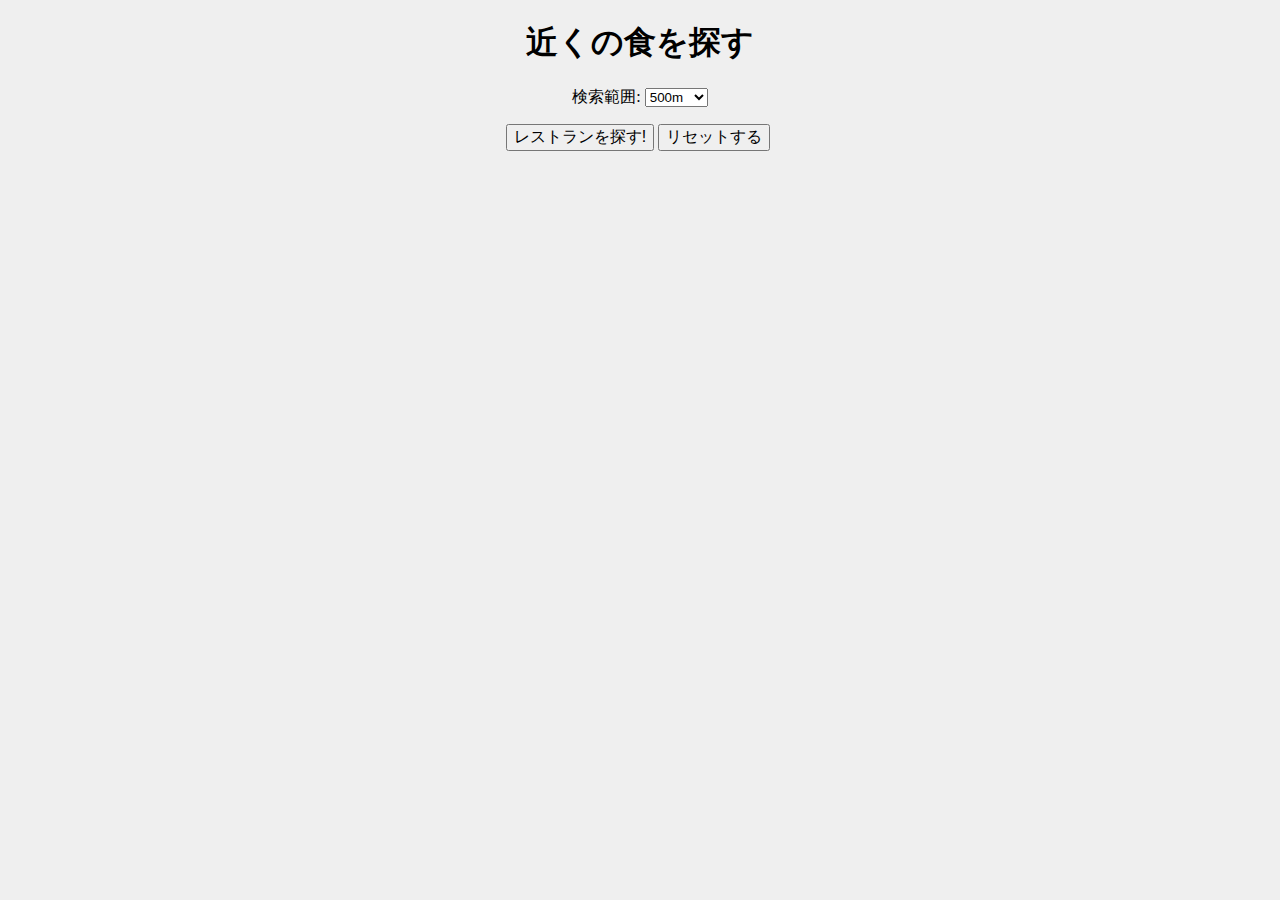
==== index.html @ da24f1a3 "first commit" ====
<!DOCTYPE html>
<html lang="ja">
<head>
    <meta charset="UTF-8">
    <meta name="viewport" content="width=device-width, initial-scale=1.0">
    <meta http-equiv="X-UA-Compatible" content="ie=edge">
    <title>サマーインターン課題</title>
    <link rel="stylesheet" href = "css/styles.css">
</head>
<body>
    <h1>近くの食を探す</h1>
    <form name="SelectDistance">
        <p>
            検索範囲:
            <select id="distance">
                <option value="1">300m</option>
                <option value="2" selected >500m</option>
                <option value="3">1000m</option>
                <option value="4">2000m</option>
                <option value="5">3000m</option>
            </select>
        </p>
    </form>

    <button type="button" id="search" onclick="this.disabled = true;">
        <font size = "3.5">レストランを探す!</font>
    </button>
    <button type="button" id="reset">
        <font size = "3.5">リセットする</font>
    </button>

    <div id = "wrapper">
    </div>

    <script src = "js/main.js"></script>
</body>
</html>
---- css/styles.css ----
body{
    text-align: center;
    background:#efefef;
}

#wrapper{
    display:inline-block;
}

.shop{
    width: 600px;
    height:400px;
    text-align:center;
    display:inline-block;
    margin:50px 100px;
    border:solid black;
    box-shadow: 5px 5px 5px grey;
}
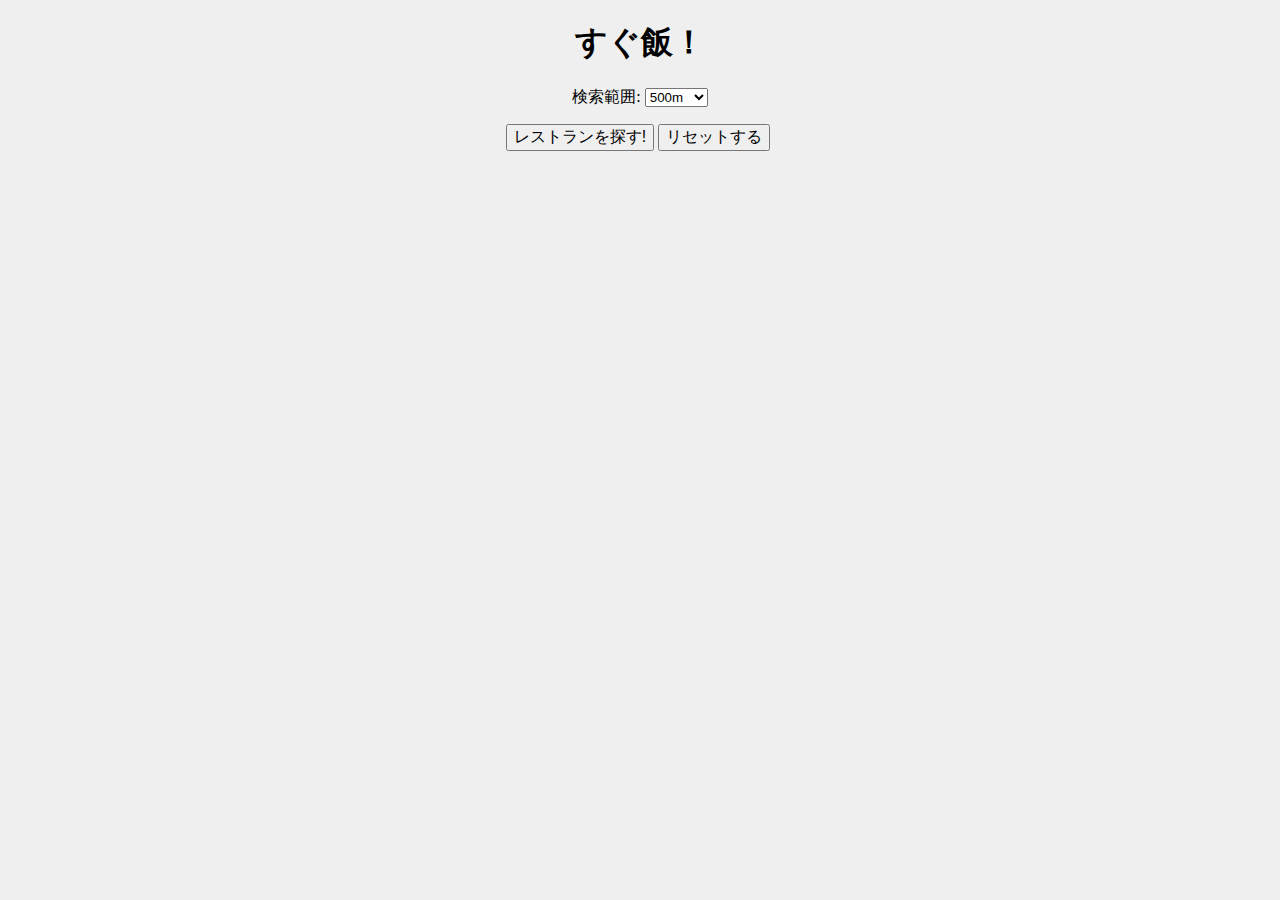
==== commit 5575d50b: "third commit" ====
--- a/index.html
+++ b/index.html
@@ -8,7 +8,7 @@
     <link rel="stylesheet" href = "css/styles.css">
 </head>
 <body>
-    <h1>近くの食を探す</h1>
+    <h1>すぐ飯！</h1>
     <form name="SelectDistance">
         <p>
             検索範囲:
--- a/css/styles.css
+++ b/css/styles.css
@@ -8,8 +8,6 @@
 }
 
 .shop{
-    width: 600px;
-    height:400px;
     text-align:center;
     display:inline-block;
     margin:50px 100px;
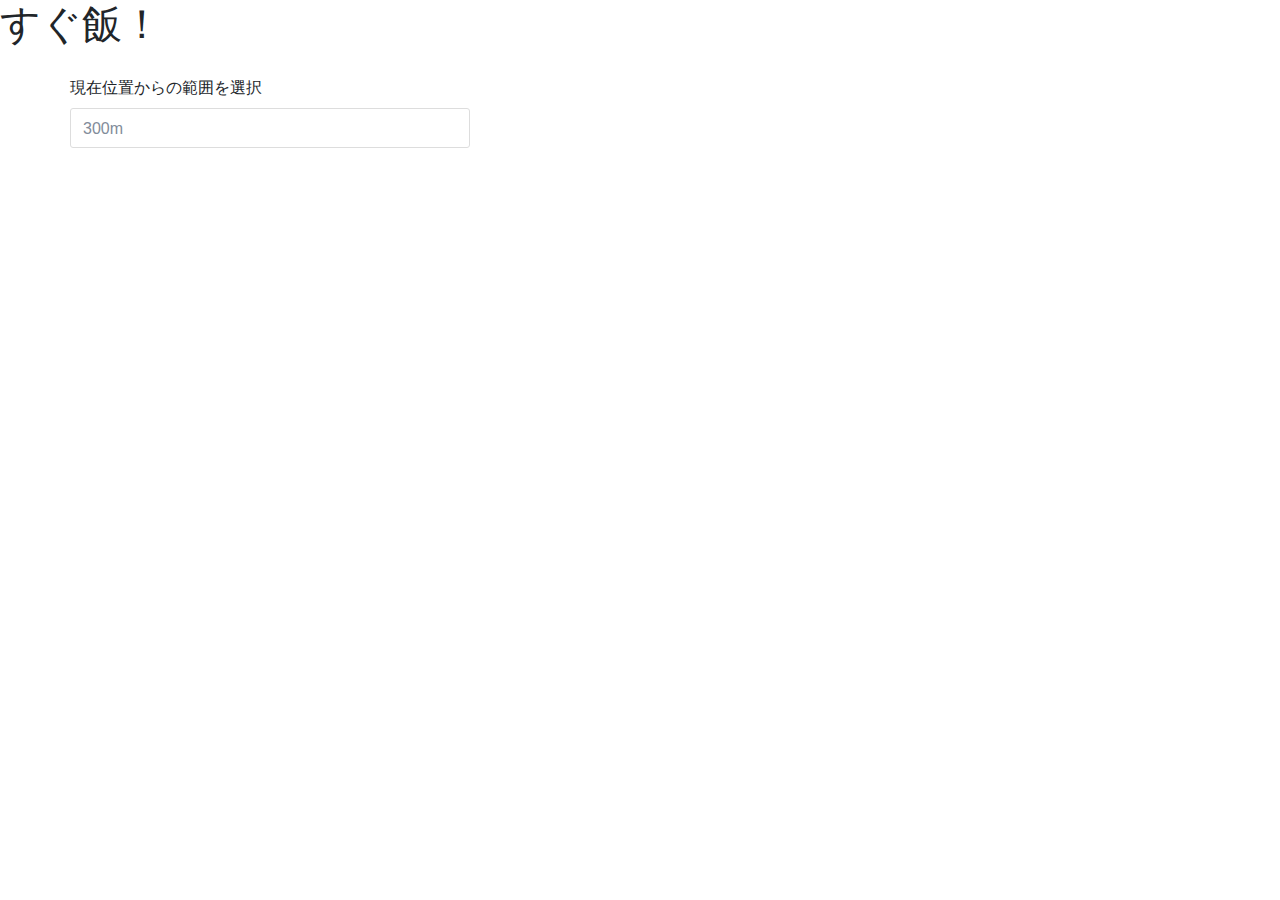
==== commit cdb9af3e: "1st day end" ====
--- a/index.html
+++ b/index.html
@@ -6,32 +6,33 @@
     <meta http-equiv="X-UA-Compatible" content="ie=edge">
     <title>サマーインターン課題</title>
     <link rel="stylesheet" href = "css/styles.css">
+    <link rel="stylesheet" href="https://stackpath.bootstrapcdn.com/bootstrap/4.3.1/css/bootstrap.min.css" integrity="sha384-ggOyR0iXCbMQv3Xipma34MD+dH/1fQ784/j6cY/iJTQUOhcWr7x9JvoRxT2MZw1T" crossorigin="anonymous">
 </head>
 <body>
     <h1>すぐ飯！</h1>
-    <form name="SelectDistance">
-        <p>
-            検索範囲:
-            <select id="distance">
-                <option value="1">300m</option>
-                <option value="2" selected >500m</option>
-                <option value="3">1000m</option>
-                <option value="4">2000m</option>
-                <option value="5">3000m</option>
-            </select>
-        </p>
-    </form>
 
-    <button type="button" id="search" onclick="this.disabled = true;">
-        <font size = "3.5">レストランを探す!</font>
-    </button>
-    <button type="button" id="reset">
-        <font size = "3.5">リセットする</font>
-    </button>
+    <div class="container pt20">
+        <div class="row">
+          <div class="col-xs-12">
+            <div class="form-group">
+              <label class="control-label">現在位置からの範囲を選択</label>
+                <div class="select-wrap">
+                 <select name="" id="">
+                  <option value="1">300m</option>
+                  <option value="2">500m</option>
+                  <option value="3">1000m</option>
+                  <option value="4">2000m</option>
+                  <option value="5">3000m</option>
+                </select>
+              </div>
+            </div>
+           </div>
+        </div>
 
-    <div id = "wrapper">
-    </div>
+    <script src = "js/main3.js"></script>
 
-    <script src = "js/main.js"></script>
+<script src="https://code.jquery.com/jquery-3.3.1.slim.min.js" integrity="sha384-q8i/X+965DzO0rT7abK41JStQIAqVgRVzpbzo5smXKp4YfRvH+8abtTE1Pi6jizo" crossorigin="anonymous"></script>
+<script src="https://cdnjs.cloudflare.com/ajax/libs/popper.js/1.14.7/umd/popper.min.js" integrity="sha384-UO2eT0CpHqdSJQ6hJty5KVphtPhzWj9WO1clHTMGa3JDZwrnQq4sF86dIHNDz0W1" crossorigin="anonymous"></script>
+<script src="https://stackpath.bootstrapcdn.com/bootstrap/4.3.1/js/bootstrap.min.js" integrity="sha384-JjSmVgyd0p3pXB1rRibZUAYoIIy6OrQ6VrjIEaFf/nJGzIxFDsf4x0xIM+B07jRM" crossorigin="anonymous"></script>
 </body>
 </html>--- a/css/styles.css
+++ b/css/styles.css
@@ -1,16 +1,83 @@
-body{
-    text-align: center;
-    background:#efefef;
-}
+@font-face{font-family:"IonIcons";src:url("//code.ionicframework.com/ionicons/2.0.1/fonts/ionicons.eot?v=2.0.1");src:url("//code.ionicframework.com/ionicons/2.0.1/fonts/ionicons.eot?v=2.0.1#iefix") format("embedded-opentype"),url("//code.ionicframework.com/ionicons/2.0.1/fonts/ionicons.ttf?v=2.0.1") format("truetype"),url("//code.ionicframework.com/ionicons/2.0.1/fonts/ionicons.woff?v=2.0.1") format("woff"),url("//code.ionicframework.com/ionicons/2.0.1/fonts/ionicons.svg?v=2.0.1#Ionicons") format("svg");font-weight:normal;font-style:normal}
 
-#wrapper{
-    display:inline-block;
-}
-
-.shop{
-    text-align:center;
-    display:inline-block;
-    margin:50px 100px;
-    border:solid black;
-    box-shadow: 5px 5px 5px grey;
-}+.pt20{
+    padding-top: 20px;
+  }
+  .inverse{
+    background: #000;
+    padding: 20px 0;
+    color: #fff;
+  }
+  .select-wrap {
+      position: relative;
+  }
+  .select-wrap:before {
+      z-index: 1;
+      position: absolute;
+      right: 15px;
+      top: 0;
+      content: "\f123";
+      font-family: "IonIcons";
+      line-height: 43px;
+      color: #7F878C;
+      pointer-events: none;
+  }
+  select{
+      outline:none;
+      -moz-appearance: none;
+      text-indent: 0.01px;
+      text-overflow: '';
+      background: none transparent;
+      vertical-align: middle;
+      font-size: inherit;
+      color: inherit;
+      -webkit-appearance: button;
+      -moz-appearance: button;
+      appearance: button;
+      appearance: none;
+      -webkit-appearance: none;
+      -moz-appearance: none;
+      height: 40px;
+      padding: 8px 12px;
+      border:1px solid #ddd;
+      color:#828c9a;
+      width:400px;
+      border-radius:3px;
+  }
+  select option{
+    background-color: #fff;
+    color: #333;
+  }
+  select::-ms-expand {
+    display: none;
+  }
+  select:-moz-focusring { 
+    color: transparent; 
+    text-shadow: 0 0 0 #828c9a;
+  }
+  .select-wrap.select-primary:before{
+    color:#fff;
+  }
+  .select-wrap.select-primary > select{
+    background:#0084B4;
+    color:#fff;
+    border-color:#0084B4;
+  }
+  .select-wrap.select-primary > select:-moz-focusring { 
+    color: transparent; 
+    text-shadow: 0 0 0 #fff;
+  }
+  
+  .select-wrap.select-inverse:before{
+    color:#fff;
+  }
+  .select-wrap.select-inverse > select{
+    color:#fff;
+    border-color: #fff;
+  }
+  
+  .select-wrap.select-inverse > select:-moz-focusring { 
+    color: transparent; 
+    text-shadow: 0 0 0 #fff;
+  }
+  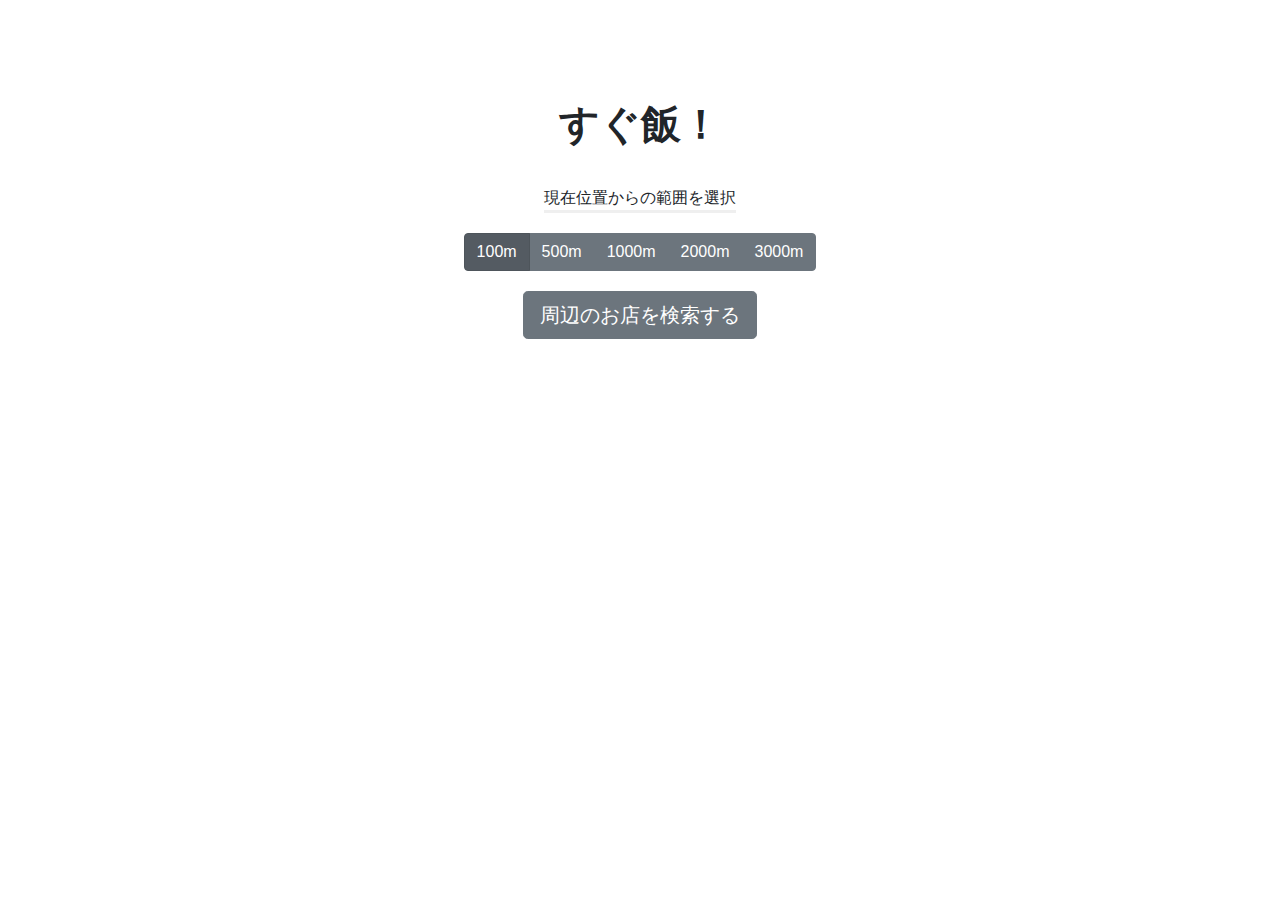
==== commit f48f6bdc: "added geo, API, lodash.js" ====
--- a/index.html
+++ b/index.html
@@ -9,25 +9,31 @@
     <link rel="stylesheet" href="https://stackpath.bootstrapcdn.com/bootstrap/4.3.1/css/bootstrap.min.css" integrity="sha384-ggOyR0iXCbMQv3Xipma34MD+dH/1fQ784/j6cY/iJTQUOhcWr7x9JvoRxT2MZw1T" crossorigin="anonymous">
 </head>
 <body>
-    <h1>すぐ飯！</h1>
+    <h1 id = "title">すぐ飯！</h1>
 
-    <div class="container pt20">
-        <div class="row">
-          <div class="col-xs-12">
-            <div class="form-group">
-              <label class="control-label">現在位置からの範囲を選択</label>
-                <div class="select-wrap">
-                 <select name="" id="">
-                  <option value="1">300m</option>
-                  <option value="2">500m</option>
-                  <option value="3">1000m</option>
-                  <option value="4">2000m</option>
-                  <option value="5">3000m</option>
-                </select>
-              </div>
-            </div>
-           </div>
-        </div>
+    <div id = "button_container">
+        <p id = "range_explain">現在位置からの範囲を選択</p>
+    <div class="btn-group btn-group-toggle" data-toggle="buttons">
+      <label class="btn btn-secondary active">
+        <input type="radio" name="options" id="option1" autocomplete="off" > 100m
+      </label>
+      <label class="btn btn-secondary">
+        <input type="radio" name="options" id="option2" autocomplete="off" > 500m
+      </label>
+      <label class="btn btn-secondary">
+        <input type="radio" name="options" id="option3" autocomplete="off"> 1000m
+      </label>
+      <label class="btn btn-secondary">
+        <input type="radio" name="options" id="option3" autocomplete="off"> 2000m
+      </label>
+      <label class="btn btn-secondary">
+        <input type="radio" name="options" id="option3" autocomplete="off"> 3000m
+      </label>
+    </div>
+
+    <input type = "button" class="btn btn-secondary btn-lg" id = "search_button" role="button" aria-pressed="true" value = "周辺のお店を検索する">
+    
+  </div>
 
     <script src = "js/main3.js"></script>
 
--- a/css/styles.css
+++ b/css/styles.css
@@ -1,83 +1,26 @@
-@font-face{font-family:"IonIcons";src:url("//code.ionicframework.com/ionicons/2.0.1/fonts/ionicons.eot?v=2.0.1");src:url("//code.ionicframework.com/ionicons/2.0.1/fonts/ionicons.eot?v=2.0.1#iefix") format("embedded-opentype"),url("//code.ionicframework.com/ionicons/2.0.1/fonts/ionicons.ttf?v=2.0.1") format("truetype"),url("//code.ionicframework.com/ionicons/2.0.1/fonts/ionicons.woff?v=2.0.1") format("woff"),url("//code.ionicframework.com/ionicons/2.0.1/fonts/ionicons.svg?v=2.0.1#Ionicons") format("svg");font-weight:normal;font-style:normal}
+body{
+  display: flex;
+  flex-direction: column;
+  align-items: center;
+}
 
-.pt20{
-    padding-top: 20px;
-  }
-  .inverse{
-    background: #000;
-    padding: 20px 0;
-    color: #fff;
-  }
-  .select-wrap {
-      position: relative;
-  }
-  .select-wrap:before {
-      z-index: 1;
-      position: absolute;
-      right: 15px;
-      top: 0;
-      content: "\f123";
-      font-family: "IonIcons";
-      line-height: 43px;
-      color: #7F878C;
-      pointer-events: none;
-  }
-  select{
-      outline:none;
-      -moz-appearance: none;
-      text-indent: 0.01px;
-      text-overflow: '';
-      background: none transparent;
-      vertical-align: middle;
-      font-size: inherit;
-      color: inherit;
-      -webkit-appearance: button;
-      -moz-appearance: button;
-      appearance: button;
-      appearance: none;
-      -webkit-appearance: none;
-      -moz-appearance: none;
-      height: 40px;
-      padding: 8px 12px;
-      border:1px solid #ddd;
-      color:#828c9a;
-      width:400px;
-      border-radius:3px;
-  }
-  select option{
-    background-color: #fff;
-    color: #333;
-  }
-  select::-ms-expand {
-    display: none;
-  }
-  select:-moz-focusring { 
-    color: transparent; 
-    text-shadow: 0 0 0 #828c9a;
-  }
-  .select-wrap.select-primary:before{
-    color:#fff;
-  }
-  .select-wrap.select-primary > select{
-    background:#0084B4;
-    color:#fff;
-    border-color:#0084B4;
-  }
-  .select-wrap.select-primary > select:-moz-focusring { 
-    color: transparent; 
-    text-shadow: 0 0 0 #fff;
-  }
-  
-  .select-wrap.select-inverse:before{
-    color:#fff;
-  }
-  .select-wrap.select-inverse > select{
-    color:#fff;
-    border-color: #fff;
-  }
-  
-  .select-wrap.select-inverse > select:-moz-focusring { 
-    color: transparent; 
-    text-shadow: 0 0 0 #fff;
-  }
-  +#title{
+  font-weight:bold;
+  margin-top:100px;
+}
+
+#button_container{
+  margin-top:30px;
+  display:flex;
+  flex-direction: column;
+  align-items: center;
+}
+
+.btn{
+margin-top:20px;
+}
+
+#range_explain{
+  margin: 0;
+  border-bottom:solid 3px #efefef;
+}